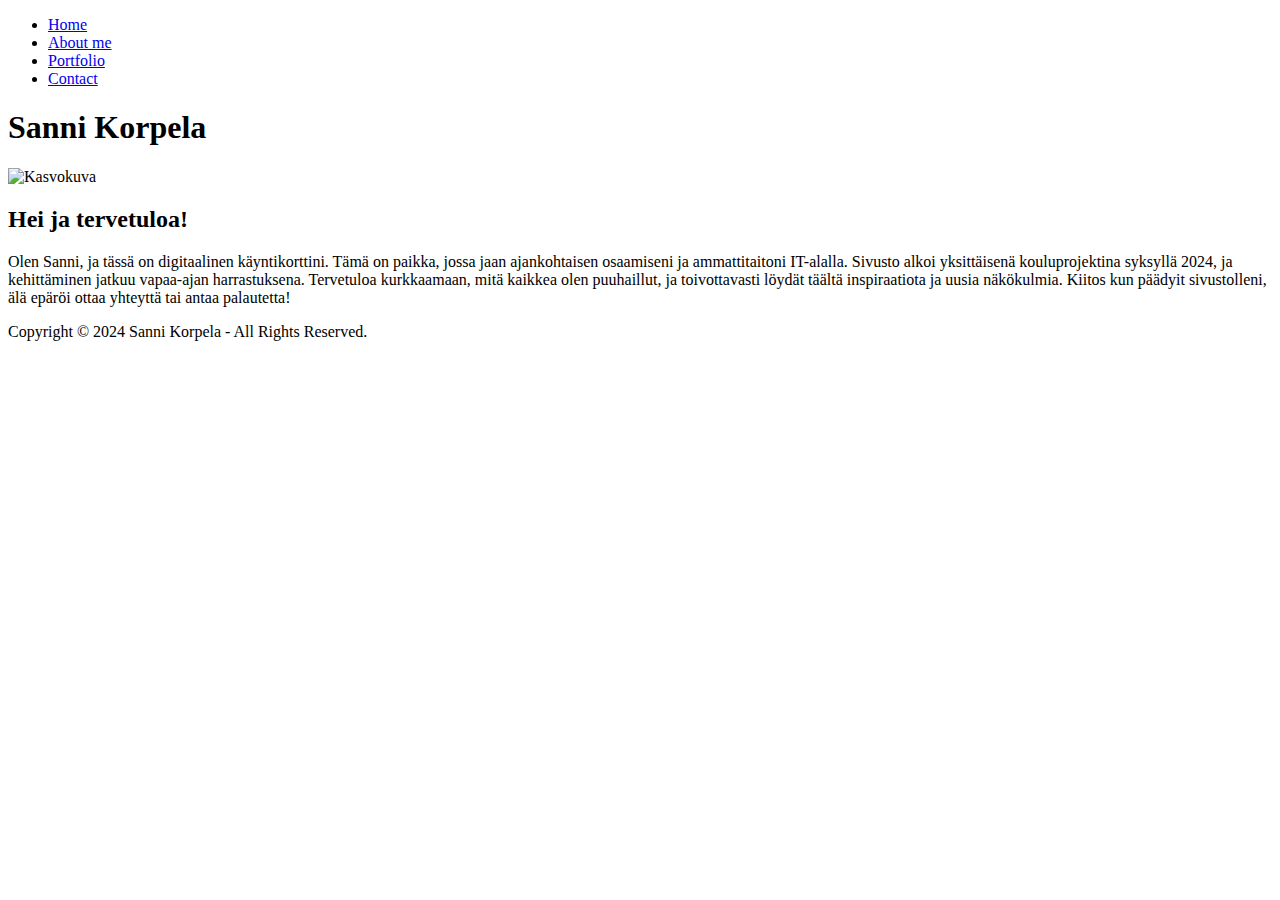
==== index.html @ f9bf4992 "Add files via upload" ====
<!DOCTYPE html>
<html lang="fi">
<head>
    <title>Sanni Korpela</title>
    <meta charset="UTF-8">
    <link rel="stylesheet" href="../CSS/style.css">
    <meta name="viewport" content="width=device-width, initial-scale=1.0">

</head>

<body id="index-page">
    <nav>
        <ul>
            <li><a class="active" href="index.html">Home</a></li>
            <li><a href="aboutme.html">About me</a></li>
            <li><a href="portfolio.html">Portfolio</a></li>
            <li><a href="contact.html">Contact</a></li>
          </ul>
    </nav>

    <header>
        <h1>Sanni Korpela</h1>
    </header>

    <section>
        <div class="row">
            <div class="column">
            <img src="../Kuvat/Index/kasvokuva5.png" alt="Kasvokuva" class="kuva">
        </div>
            <div class="column">
            <h2>Hei ja tervetuloa!</h2>
            <p> Olen Sanni, ja tässä on digitaalinen käyntikorttini. Tämä on paikka, jossa jaan ajankohtaisen osaamiseni ja ammattitaitoni IT-alalla. Sivusto alkoi yksittäisenä kouluprojektina syksyllä 2024, ja kehittäminen jatkuu vapaa-ajan harrastuksena. Tervetuloa kurkkaamaan, mitä kaikkea olen puuhaillut, ja toivottavasti löydät täältä inspiraatiota ja uusia näkökulmia. Kiitos kun päädyit sivustolleni, älä epäröi ottaa yhteyttä tai antaa palautetta!  </p>
        </div>
        <div class="column"></div>
        </section>

        <footer>
        <p> Copyright © 2024 Sanni Korpela - All Rights Reserved.</p>
        </footer>

</body>
</html>
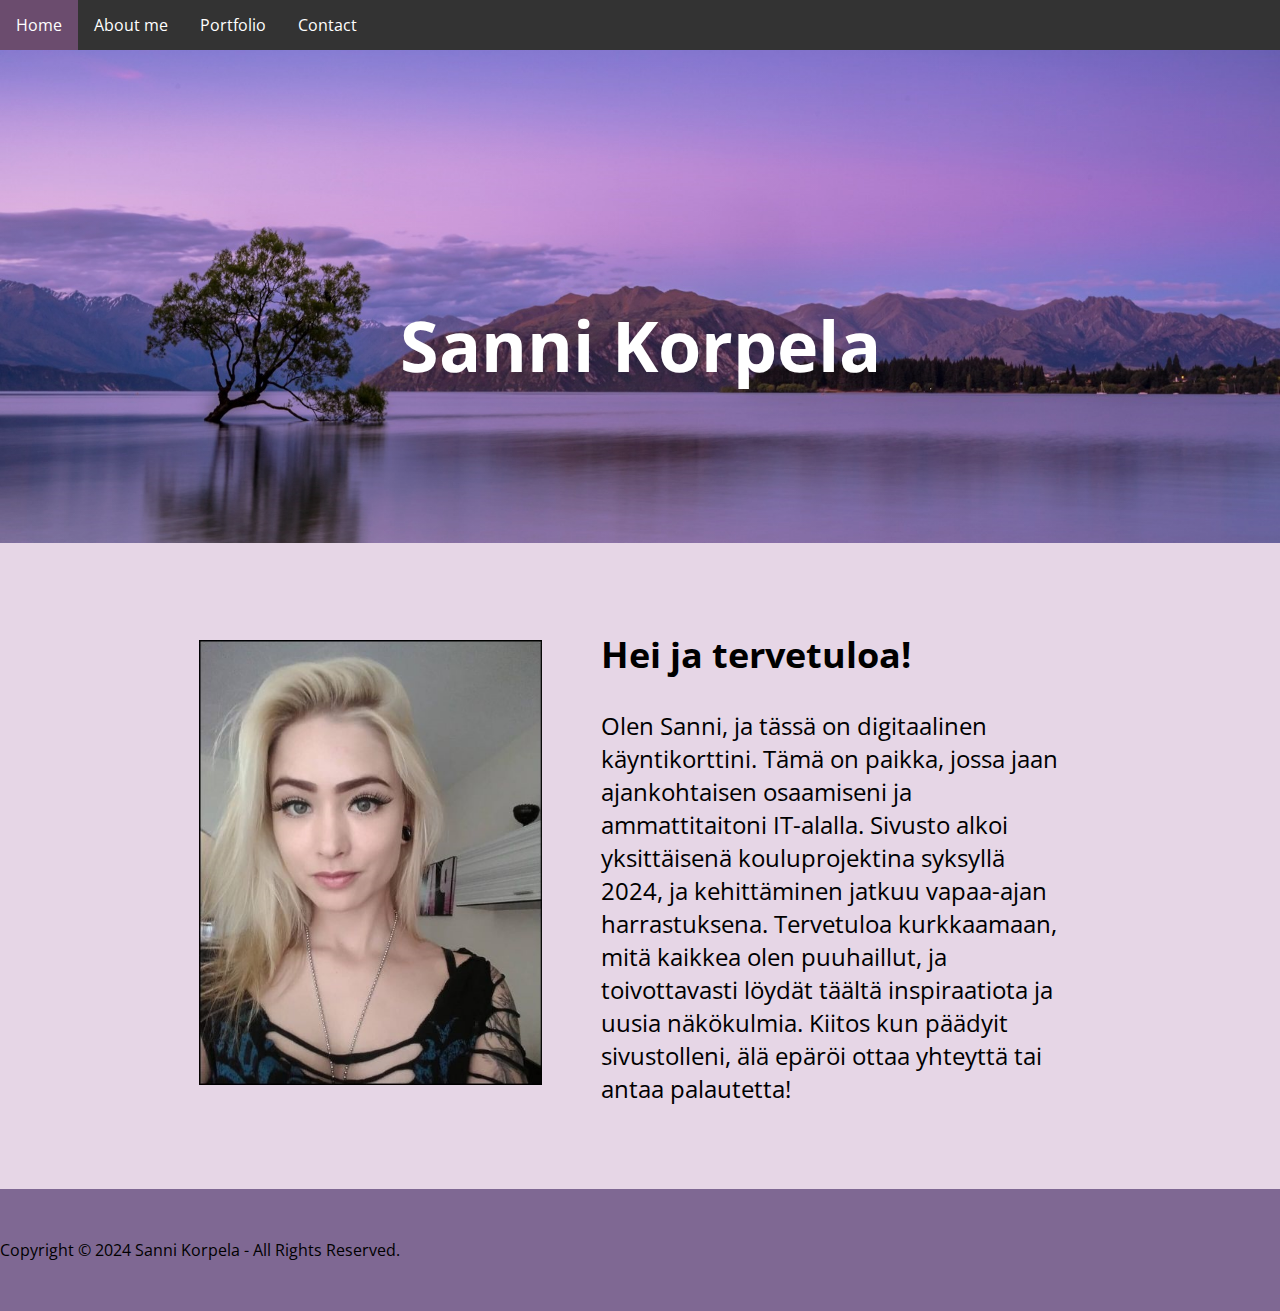
==== commit bb006eac: "Add files via upload" ====
--- a/index.html
+++ b/index.html
@@ -3,7 +3,7 @@
 <head>
     <title>Sanni Korpela</title>
     <meta charset="UTF-8">
-    <link rel="stylesheet" href="../CSS/style.css">
+    <link rel="stylesheet" href="style.css">
     <meta name="viewport" content="width=device-width, initial-scale=1.0">
 
 </head>
@@ -25,7 +25,7 @@
     <section>
         <div class="row">
             <div class="column">
-            <img src="../Kuvat/Index/kasvokuva5.png" alt="Kasvokuva" class="kuva">
+            <img src="kasvokuva5.png" alt="Kasvokuva" class="kuva">
         </div>
             <div class="column">
             <h2>Hei ja tervetuloa!</h2>
--- a/style.css
+++ b/style.css
@@ -0,0 +1,227 @@
+
+@import url('https://fonts.googleapis.com/css2?family=Montserrat:ital,wght@0,100..900;1,100..900&family=Open+Sans:ital,wght@0,300..800;1,300..800&display=swap');
+
+html,body {
+    margin: 0;
+    padding: 0;
+    font-family: "Open sans", sans-serif;
+    background-color: rgb(230, 214, 230);
+}
+
+  ul { /*Navigaatiopalkki, tausta ja lista*/
+    list-style-type: none;
+    margin: 0;
+    padding: 0;
+    overflow: hidden;
+    background-color: #333;
+
+}
+
+  li { /*Navigaatiopalkki tää liittyy siihen miten se ui eri näytöillä! Center on nimenomaan se yläpalkki, muuta tää niin menee sivulle!!*/
+    float: center;
+}
+  
+  li a { /*Navigaatiopalkki teksti*/
+    display: block;
+    color: white;
+    text-align: center;
+    padding: 14px 16px;
+    text-decoration: none;
+}
+  
+  li a:hover:not(.active) { /*Navigaatiopalkki hiiren liikuttamisen väri*/
+    background-color: #111;
+}
+  .active { /*Navigaatiopalkki aktiivisen palkin väri*/
+    background-color: #6b4c6e;
+}
+
+  header {
+    background-image: linear-gradient( rgba(0, 0, 0, 0.1), rgba(0, 0, 0, 0.1) ),url("tausta1.jpg"); /* Tämä linear-gradient( rgba(0, 0, 0, 0.1), rgba(0, 0, 0, 0.1) ), on taustan tummennus, voi poistaa jos haluaa kirkkaamman*/
+    background-position: center;
+    background-size: cover;
+    margin: 0;
+    padding: 50px 0 0 0;
+    width: 100%;
+    position: relative;
+    /*Taustabannerin kuva ja sijainti*/
+}
+
+  header h1 {
+    font-size: 70px;
+    text-align: center;
+    color: white;
+    padding: 150px 10px 150px 10px;  
+    /* Taustabannerin koko ja väri*/
+}
+    section {
+    font-size: 24px;
+    width: 90%;
+    margin: 0 auto; /* Keskittää sectionin sivulle eli tekstin ympärillä on molemmin puolin tilaa */
+    padding-bottom: 50px;
+}
+    h2.lead {
+    font-size: 40px;
+    text-align: center; /* Keskittää otsikon Portfolio ja Contact keskelle sivua */
+    margin-bottom: 20px; /* Lisää väliä otsikon ja muun sisällön väliin */
+}
+    h3.coming-soon {
+    font-size: 50px;
+    text-align: center; /* Keskittää myös Coming soon otsikon */
+    color: rgb(140, 92, 138);
+}
+    #contact-page section p {
+        text-align: center;  /* Keskittää tekstin */
+        margin: 0 auto;  /* Varmistaa, että teksti on keskitetty vaakasuunnassa */
+        margin-bottom: 20px;
+}
+
+    section.quote p {
+        font-size: 36px;
+        font-family: 'Caveat', cursive; /* Caveat-fontti */
+        color: rgb(140, 92, 138);
+}
+
+    #contact-page img { 
+        max-width: 100%;
+        margin: 20px auto;
+        width: 100%;
+}
+
+
+    #portfolio-page section p {
+        text-align: center
+}
+
+    footer { /*Footerin taustaväri ja sijainti*/
+        background-color: rgb(127, 104, 147);
+        margin: 0;
+        padding: 50px 0;
+        width: 100%;
+        position: relative;
+        background-size: cover;
+}
+    
+    footer p { /*Footerin tekstin sijainti ja värit yms*/
+        color: black;
+        text-align: left;
+        margin: 0px;
+    }
+
+    #index-page .row,
+    #about-page .row {
+    display: flex;
+    flex-direction: column;
+    align-items: center; /* Keskittää sisällön pystysuunnassa */
+    text-align: center; /* Keskittää tekstin */
+}
+
+    #index-page .column img,
+    #about-page .column img {
+    max-width: 100%; /* Skaalaa kuva responsiivisesti */
+    height: auto;
+    margin-bottom: 20px; /* Lisää väliä kuvan ja tekstin välille */
+}
+
+    #index-page .column,
+    #about-page .column {
+    margin: 10px; /* Lisää hieman tilaa kolumnien ympärille */
+}
+
+    @media only screen and (max-width: 650px) {
+        #index-page .row,
+        #about-page .row {
+            text-align: left; /* Teksti tasataan vasemmalle */
+            align-items: flex-start; /* Tasoittaa sisällön yläreunasta, eli tekstin ja kuvan balanssia */
+        }
+
+        #contact-page img {
+            width: 350px; /* Kuvan tarkka leveys mobiilinäkymässä */
+            height: auto; /* Säilyttää kuvan mittasuhteet */
+            display: block; /* Varmistaa, että kuva on omalla rivillään */
+            margin: 0 auto; /* Keskittää kuvan */
+        }
+}
+
+    @media only screen and (min-width: 651px) and (max-width: 1024px) {
+        li { /*Navigaatiopalkki tää liittyy siihen miten se ui eri näytöillä! Center on nimenomaan se yläpalkki, muuta tää niin menee sivulle!!*/
+            float: left;
+        }
+        #index-page .row,
+        #about-page .row {
+            flex-direction: column; /* Asettaa tekstin ja kuvan päällekkäin */
+            align-items: center; /* Keskittää sisällön vaakasuunnassa */
+            text-align: left; /* Tasaa tekstin vasemmalle */
+            width: 90%; /* Rajoittaa sisällön leveyttä, jotta rivittyminen näyttää paremmalta */
+            margin: 0 auto; /* Keskittää kaiken sisällön suhteessa näyttöön */
+         }
+
+        #index-page .column,
+        #about-page .column {
+            flex: none; /* Poistaa tasaisen tilanjaon */
+            margin-bottom: 20px; /* Lisää väliä kolumnien väliin */
+        }
+
+        #index-page .column img,
+        #about-page .column img {
+            max-width: 80%; /* Skaalaa kuvaa hieman pienemmäksi */
+            height: auto;
+        }
+
+        #about-page .column img {
+            width: 600px; /* Kuva on kiinteästi 200 pikseliä leveä mobiilissa */
+            height: auto; /* Säilyttää mittasuhteet */
+            display: block; /* Varmistaa, että kuva on omalla rivillään */
+            margin: 0 auto; /* Keskittää kuvan */
+        }
+
+        #contact-page img {
+            width: 350px; /* Kuvan tarkka leveys mobiilinäkymässä */
+            height: auto; /* Säilyttää kuvan mittasuhteet */
+            display: block; /* Varmistaa, että kuva on omalla rivillään */
+            margin: 0 auto; /* Keskittää kuvan */
+        }
+}
+    @media only screen and (min-width: 1025px) {
+
+        li { /*Navigaatiopalkki tää liittyy siihen miten se ui eri näytöillä! Center on nimenomaan se yläpalkki, muuta tää niin menee sivulle!!*/
+            float: left;
+        }
+        #index-page .row,
+        #about-page .row {
+            flex-direction: row; /*Sijoittaa tekstin oikealle, pidä tää */
+            align-items: flex-start; /* Tasoittaa sisällön yläreunasta, eli tekstin ja kuvan balanssia */
+            text-align: left; /* Teksti tasataan vasemmalle */
+            width: 85%; /*Tekstin sjaintia suhteessa kuvaan, lähellä vai kaukana. Tätä pitää säätäää */
+            margin: 0 auto;
+        }
+        #index-page .column,
+        #about-page .column {
+            width: 80%;
+            margin-left: 5%;
+        }
+        #index-page .column:first-child {
+        flex: 0 0 35%; /* Kuvan sarake saa olla 35% leveä, ei muutu */
+        margin-top: 50px;
+        }
+        #index-page .column:last-child { /* Tekstin sarake */
+        flex: 1;
+        }
+        #index-page .column img {  /* Kuvan maksimi leveys säilyy */
+        max-width: 100%;
+        height: auto;
+        }
+
+        #about-page .column img {
+            width: 500px; /* Kuva on kiinteästi 200 pikseliä leveä mobiilissa */
+            height: auto; /* Säilyttää mittasuhteet */
+            display: block; /* Varmistaa, että kuva on omalla rivillään */
+            margin: 0 auto; /* Keskittää kuvan */
+        }
+
+        #contact-page img {
+            max-width: 30%; /* Rajoittaa kuvan leveyttä, säilyttää oikeat mittasuhteet */
+            display: block; /* Varmistaa, että kuva on loogisesti erillään muista elementeistä */
+
+        }
+    }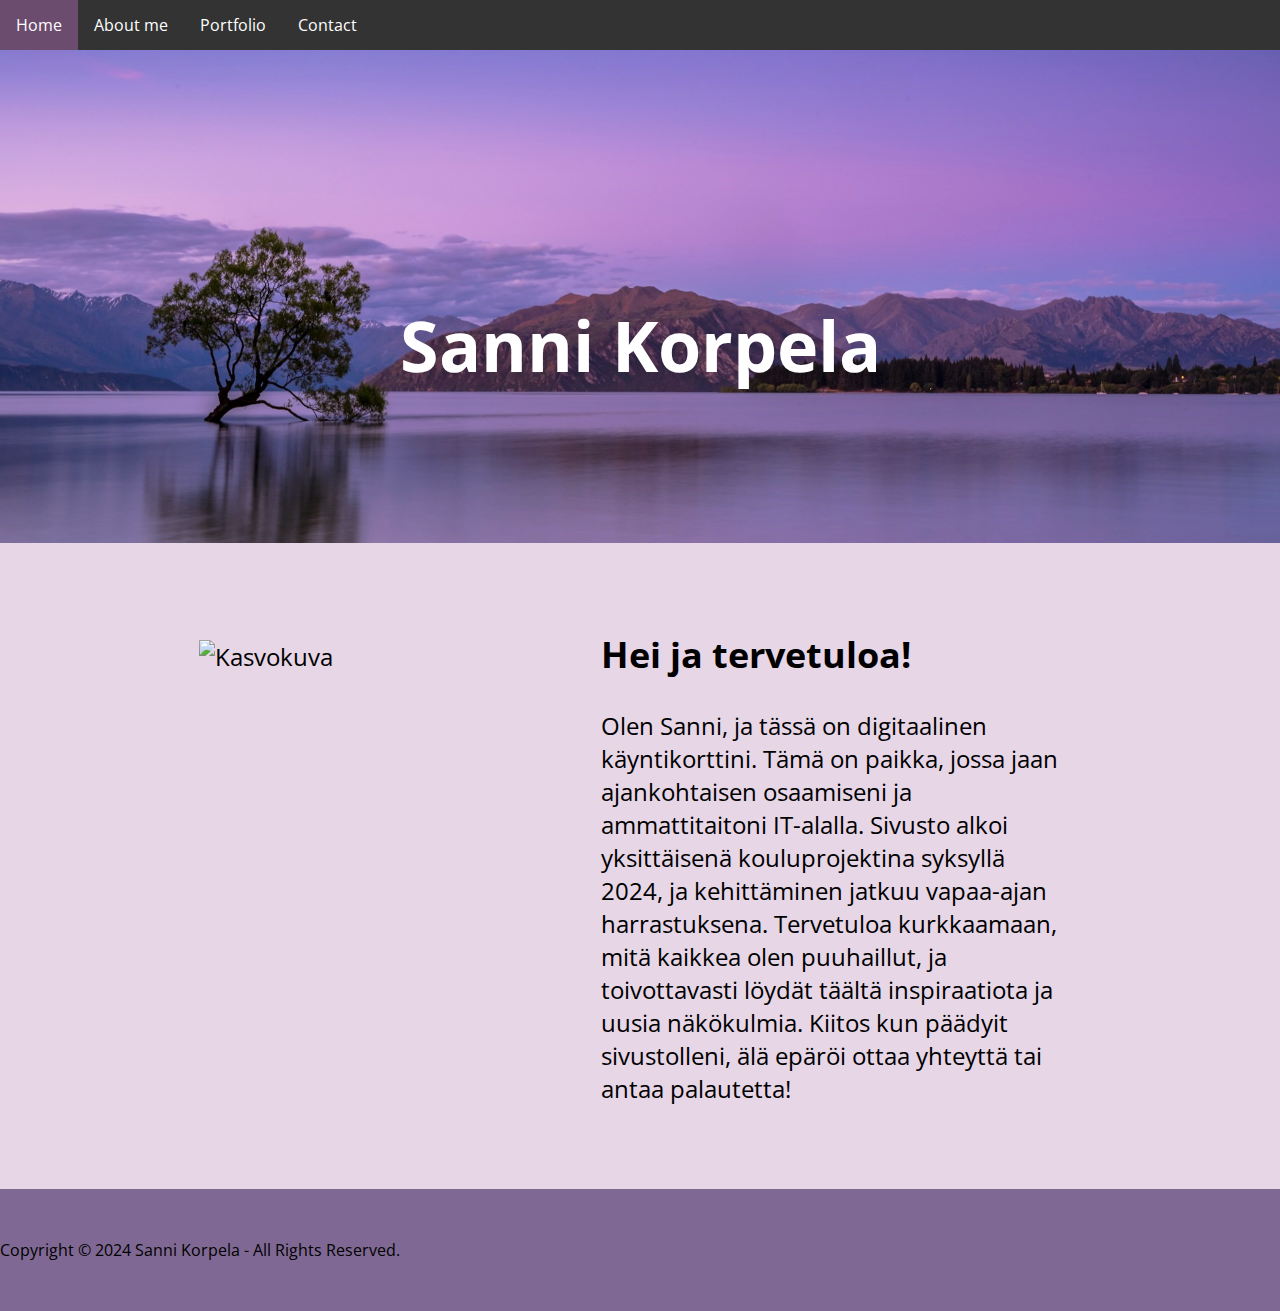
==== commit 5ef77788: "Add files via upload" ====
--- a/index.html
+++ b/index.html
@@ -11,10 +11,10 @@
 <body id="index-page">
     <nav>
         <ul>
-            <li><a class="active" href="index.html">Home</a></li>
-            <li><a href="aboutme.html">About me</a></li>
-            <li><a href="portfolio.html">Portfolio</a></li>
-            <li><a href="contact.html">Contact</a></li>
+            <li><a class="active" href="./index">Home</a></li>
+            <li><a href="./aboutme">About me</a></li>
+            <li><a href="./portfolio">Portfolio</a></li>
+            <li><a href="./contact">Contact</a></li>
           </ul>
     </nav>
 
@@ -25,7 +25,7 @@
     <section>
         <div class="row">
             <div class="column">
-            <img src="kasvokuva5.png" alt="Kasvokuva" class="kuva">
+            <img src="kasvokuva3.jpg" alt="Kasvokuva" class="kuva">
         </div>
             <div class="column">
             <h2>Hei ja tervetuloa!</h2>
